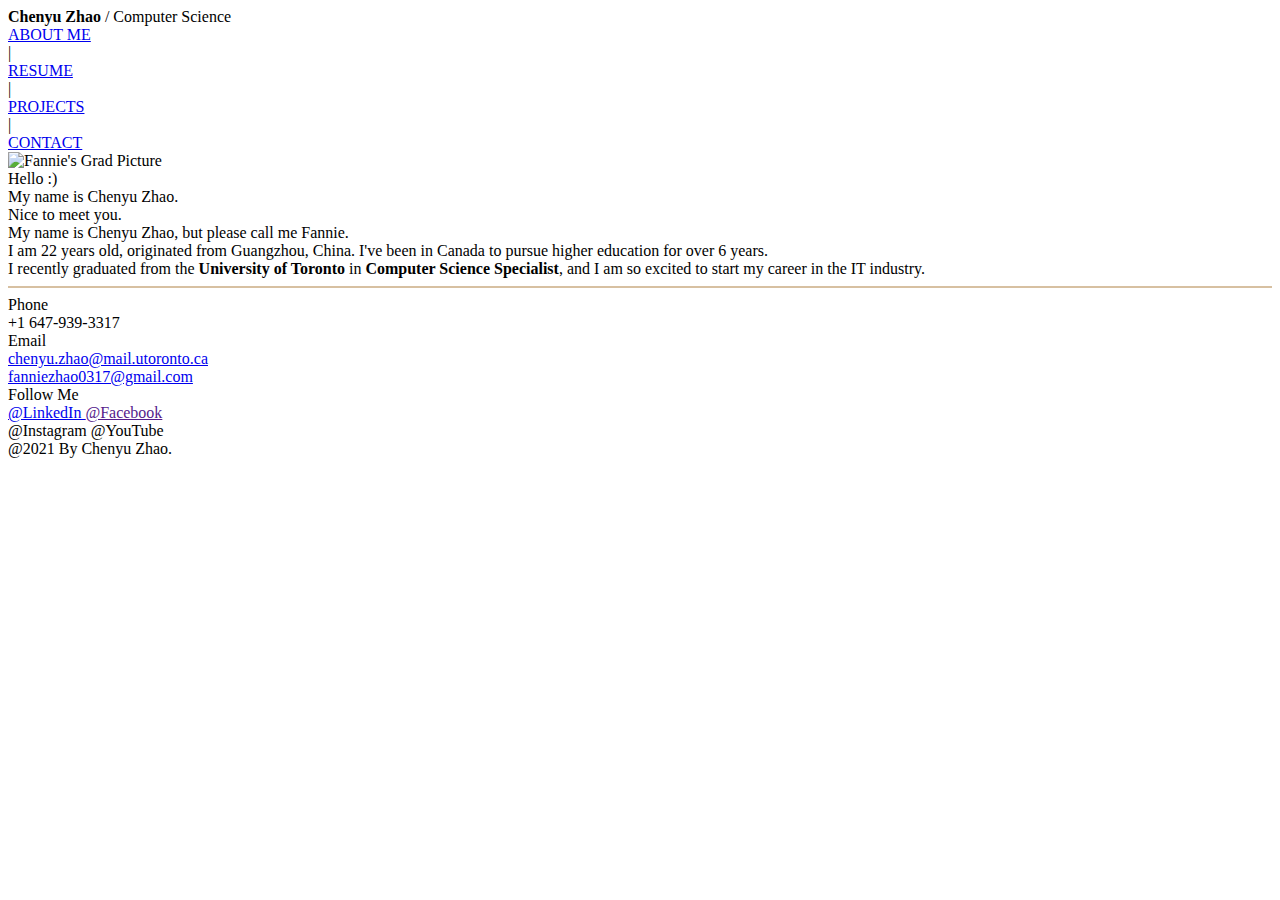
==== index.html @ 62661518 "Merge branch 'main' of https://github.com/FannieZhao0317/FannieWeb into main" ====
<!DOCTYPE html>
<link 
href="https://fonts.googleapis.com/css2?family=Satisfy&display=swap" 
    rel="stylesheet" 
    type="text/css"
>
<link 
    href="https://fonts.googleapis.com/css2?family=Monda&display=swap" 
    rel="stylesheet"
    type="text/css"
>
<link
    rel="stylesheet"
    href="style.css"
>


<html>
    <head></head>
    <body>
        <div class="full--header">
            <div class="name--header">
                <b>Chenyu Zhao</b> <a>/ Computer Science</a>
            </div>
            <div class="interactive--header">
                <div class="interactive--tab">
                    <a href="FannieWeb.html">ABOUT ME</a>
                </div>
                |
                <div class="interactive--tab">
                    <a href="resume.html">RESUME</a>
                </div>
                |
                <div class="interactive--tab">
                    <a href="projects.html">PROJECTS</a> 
                </div>
                |
                <div class="interactive--tab">
                    <a href="contact.html">CONTACT</a> 
                </div>
            </div>
        </div>
        
        <div class="self--introduction">
            <div class="circular--protrait">
                <img src="img/0J6A1759-3.jpg" 
                alt="Fannie's Grad Picture"
                >
            </div>
            <div class="introduction">
                <div class="intro--header">
                    Hello :)
                </div>
                <div class="intro--subheader">
                    My name is <a>Chenyu Zhao</a>.
                    <br>
                    Nice to meet you.
                </div>
                <div class="intro--paragraph">
                    My name is Chenyu Zhao, but please call me Fannie.
                    <br>
                    I am 22 years old, originated from Guangzhou, China. 
                    I've been in Canada to pursue higher education for over 6 years.
                    <br>
                    I recently graduated from the <b>University of Toronto</b> in <b>Computer Science Specialist</b>,
                    and I am so excited to start my career in the IT industry.
                    
                </div>
            </div>
            
        </div>

        <div class="timeline">
            
        </div>

        <hr id="breakline" color=#d7c0a1>

        <div class="full--footer">
            <div class="footer">
                Phone<br>
                <a>+1 647-939-3317</a>
            </div>
            <div class="footer">
                Email<br>
                <a href="mailto:chenyu.zhao@mail.utoronto.ca">
                    chenyu.zhao@mail.utoronto.ca
                </a>
                <br>
                <a href="mailto:fanniezhao0317@gmail.com">
                    fanniezhao0317@gmail.com</a>
            </div>
            <div class="footer">
                Follow Me<br>
                <a href="https://www.linkedin.com/in/fannie-zhao-46818a18a/">
                    @LinkedIn
                </a>
                <a href="">@Facebook</a><br>
                <a>@Instagram</a>
                <a>@YouTube</a>
            </div>
            <div class="credit">
                <a>@2021 By Chenyu Zhao.</a>
            </div>
        </div>
    </body>
</html>
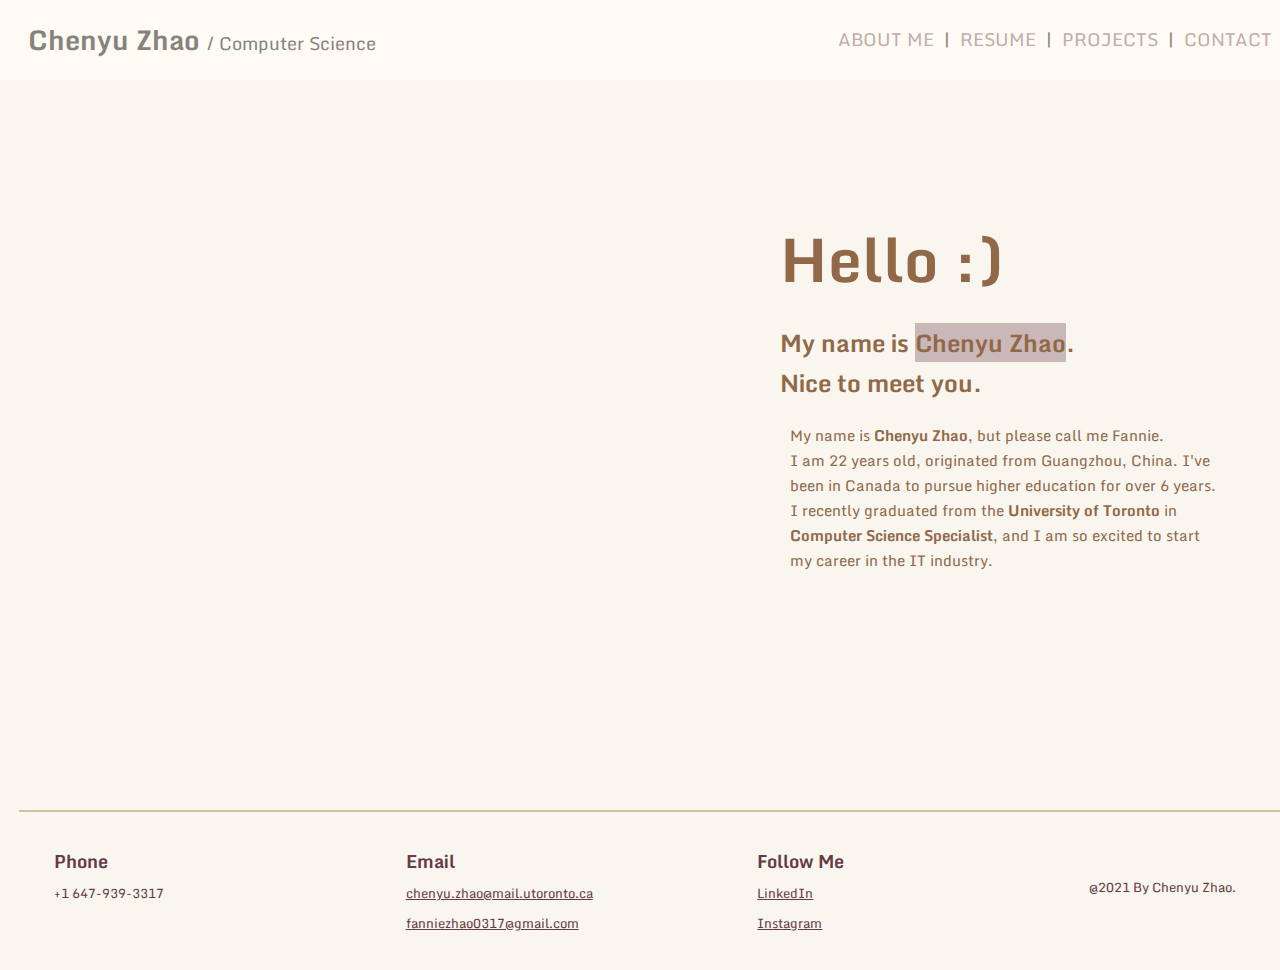
==== commit 40bc9875: "delete fannieweb, change some style" ====
--- a/index.html
+++ b/index.html
@@ -24,7 +24,7 @@
             </div>
             <div class="interactive--header">
                 <div class="interactive--tab">
-                    <a href="FannieWeb.html">ABOUT ME</a>
+                    <a href="index.html">ABOUT ME</a>
                 </div>
                 |
                 <div class="interactive--tab">
@@ -57,7 +57,7 @@
                     Nice to meet you.
                 </div>
                 <div class="intro--paragraph">
-                    My name is Chenyu Zhao, but please call me Fannie.
+                    My name is <b>Chenyu Zhao</b>, but please call me Fannie.
                     <br>
                     I am 22 years old, originated from Guangzhou, China. 
                     I've been in Canada to pursue higher education for over 6 years.
@@ -93,11 +93,12 @@
             <div class="footer">
                 Follow Me<br>
                 <a href="https://www.linkedin.com/in/fannie-zhao-46818a18a/">
-                    @LinkedIn
+                    LinkedIn
                 </a>
-                <a href="">@Facebook</a><br>
-                <a>@Instagram</a>
-                <a>@YouTube</a>
+                <br>
+                <a href="https://www.instagram.com/fannie_zhao_/">
+                    Instagram
+                </a>
             </div>
             <div class="credit">
                 <a>@2021 By Chenyu Zhao.</a>
--- a/style.css
+++ b/style.css
@@ -0,0 +1,121 @@
+html{
+    overflow-x:auto;
+    min-width: 1300px;
+}
+body{
+    background-color: #f8f6ee;
+    min-width: 1300px;
+    margin: 0;
+}
+.full--header{
+    position: sticky;
+    top: 0;
+    display:flex;
+    justify-content: space-between;
+    height: auto;
+    /* border: 1px solid #d7c0a1; */
+    background-color: #fdfbf3;
+    font-family: 'Monda', sans-serif;
+    color:#85837b;
+    /* border-radius: 10px; */
+    margin: 0;
+    padding: 4px;
+}
+.name--header{
+    font-size: 27px;
+    margin: 10px 10px;
+    margin-left: 20px;
+    padding: 4px;
+    float: left;
+}
+.name--header a{
+    font-size: 18px;
+}
+.interactive--header{
+    display: flex;
+    margin-right: 10px;
+    font-size: 18px;
+    margin: 10px 10px;
+    padding: 4px;
+    padding-top: 10px;
+}
+.interactive--tab{
+    margin: 0 10px;
+}
+.interactive--tab a{
+    color: #c1abad;
+    text-decoration: none;
+}
+.self--introduction{
+    margin-top: 130px;
+    display: flex;
+    height: auto;
+    margin-left: 20%;
+    margin-bottom: 100px;
+}
+.circular--protrait{
+    width: 500px;
+    height: 500px;
+    overflow: hidden;
+    border-radius: 50%;
+}
+.circular--protrait img{
+    width:100%;
+    height: auto;
+    margin-top: -70px;
+}
+.introduction{
+    font-family: 'Monda', sans-serif;
+    color:#916848;
+    margin-left: 20px;
+    width: 450px;
+}
+.intro--header{
+    font-size: 60px;
+    font-weight: bold;
+
+}
+.intro--subheader{
+    margin-top: 15px;
+    font-size: 24px;
+    line-height: 40px;
+    font-weight: bold;
+}
+.intro--paragraph{
+    margin-top: 10px;
+    font-size: 15px;
+    line-height: 25px;
+    padding: 10px;
+}
+.intro--subheader a{
+    background-color: #cab8b9;
+}
+#breakline{
+    size: 1;
+    width: 97%;
+}
+.full--footer{
+    display:flex;
+    justify-content: space-between;
+    height: auto;
+    font-family: 'Monda', sans-serif;
+    color:#663a44;
+    margin: 10px 30px;
+    padding: 4px;
+}
+.footer{
+    font-size: 18px;
+    font-weight: bold;
+    margin: 20px 20px;
+    width: 25%;
+}
+.footer a{
+    font-size: 13px;
+    font-weight:normal;
+    color:#663a44;
+}
+.credit{
+    font-size: 13px;
+    margin-right: 30px;
+    margin-top: 50px;
+}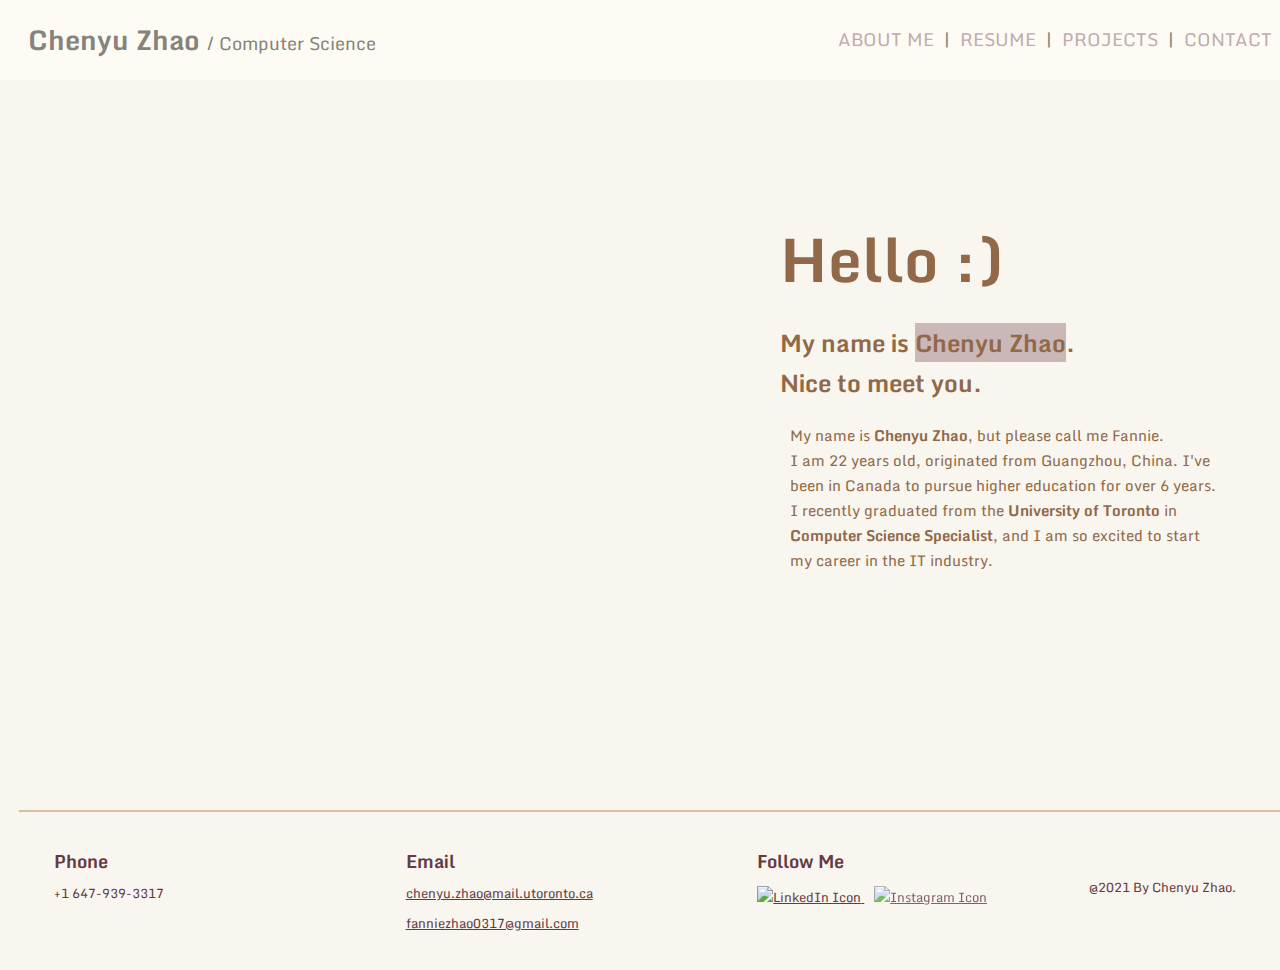
==== commit db386ed2: "Update Main page protrait and Education" ====
--- a/index.html
+++ b/index.html
@@ -43,7 +43,7 @@
         
         <div class="self--introduction">
             <div class="circular--protrait">
-                <img src="img/0J6A1759-3.jpg" 
+                <img src="img/gradpic.jpg" 
                 alt="Fannie's Grad Picture"
                 >
             </div>
@@ -93,11 +93,10 @@
             <div class="footer">
                 Follow Me<br>
                 <a href="https://www.linkedin.com/in/fannie-zhao-46818a18a/">
-                    LinkedIn
+                    <img id="linkedin" src="img/linkedin.png" alt="LinkedIn Icon" width="35px" height="35px">
                 </a>
-                <br>
                 <a href="https://www.instagram.com/fannie_zhao_/">
-                    Instagram
+                    <img id="insta" src="img/insta.png" alt="Instagram Icon" width="34px" height="34px">
                 </a>
             </div>
             <div class="credit">
--- a/style.css
+++ b/style.css
@@ -62,7 +62,8 @@
 .circular--protrait img{
     width:100%;
     height: auto;
-    margin-top: -70px;
+    margin-top: -30px;
+    transform: scaleX(-1);
 }
 .introduction{
     font-family: 'Monda', sans-serif;
@@ -118,4 +119,16 @@
     font-size: 13px;
     margin-right: 30px;
     margin-top: 50px;
+}
+.somethinghere{
+    font-family: 'Monda', sans-serif;
+    height: 600px;
+    color:#663a44;
+    font-size: 18px;
+    padding: 10px;
+}
+img#insta{
+    margin-top: 10px;
+    margin-left: 10px;
+    opacity: 0.8;
 }